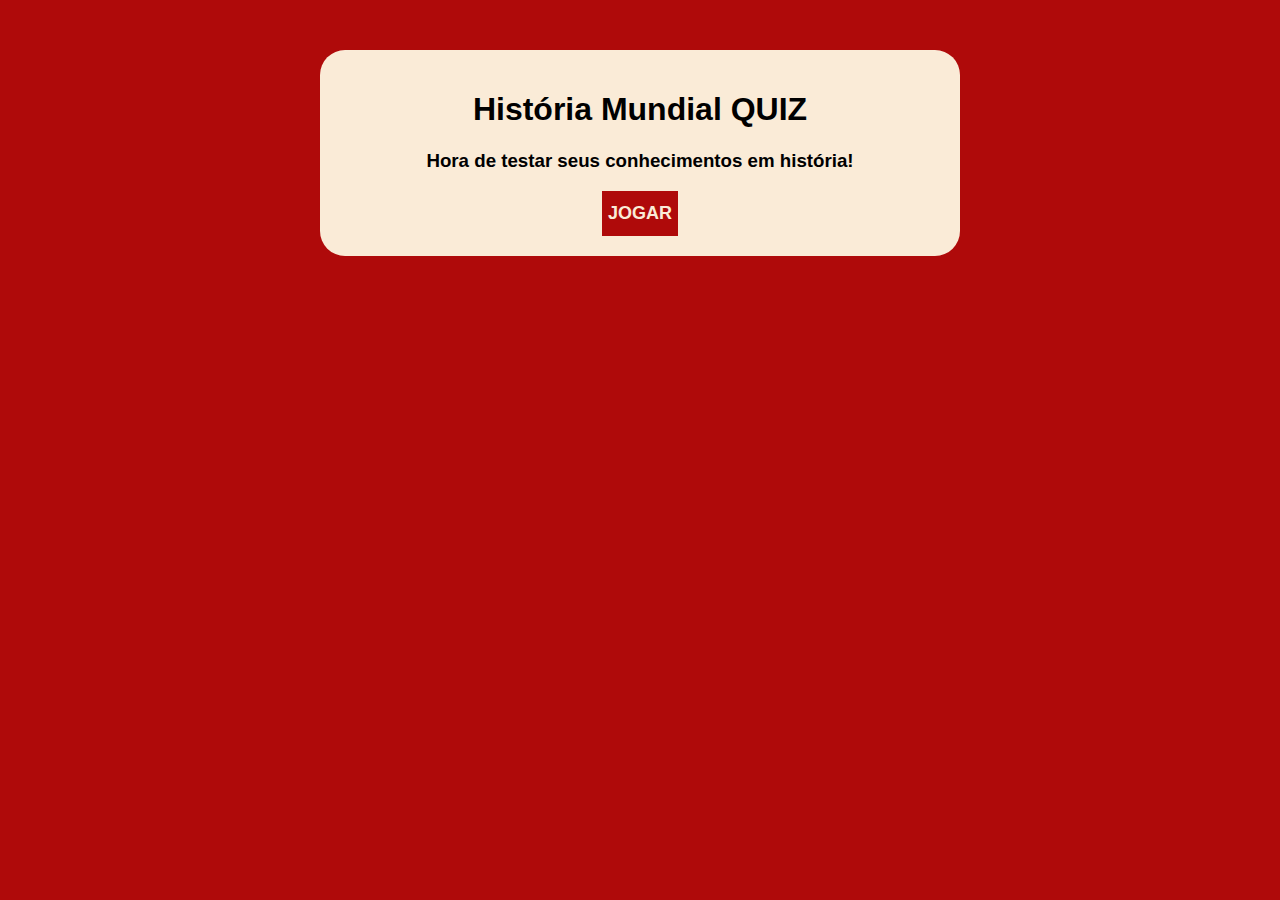
==== index.html @ 8ea96199 "first commit" ====
<!DOCTYPE html>
<html lang="pt-BR">
<head>
    <meta charset="UTF-8">
    <meta name="viewport" content="width=device-width, initial-scale=1.0">
    <title>História Mundial QUIZ</title>
    <link rel="stylesheet" href="./_assets/index.css">
</head>
<body>
    <section class="menu">
        <h1 id="title">História Mundial QUIZ</h1>
        <h3> Hora de testar seus conhecimentos em história!</h3>
        <button id="play">
            <a href="quiz.html" style="text-decoration: none; color:antiquewhite">JOGAR</a>
        </button>
    </section>
    <script src="./_assets/index.js"></script>
</body>
</html>
---- _assets/index.css ----
:root { /*   declarando Variaveis   */
    --primary-color: #af0a0a;
    --primary-color-darker: #690404;
}


body {
    background-color: var(--primary-color);
    font-family:Verdana, Geneva, Tahoma, sans-serif;
    color:rgb(0, 0, 0);
    text-align: center;
}

*{
   box-sizing: border-box;
   outline: 0; 
}

.menu {
    background-color: antiquewhite;
    max-width: 640px;
    margin: 50px auto;
    padding: 20px;
    border-radius: 25px;
}

button {
    border: none;
    background: var(--primary-color);
    color: #fff;
    font-size: 18px;
    font-weight: 700;
    height: 45px;
    cursor: pointer; /*Faz o mouse virar uma "mãozinha" ao dar hover*/
}

button:hover{
    background: var(--primary-color-darker);
}
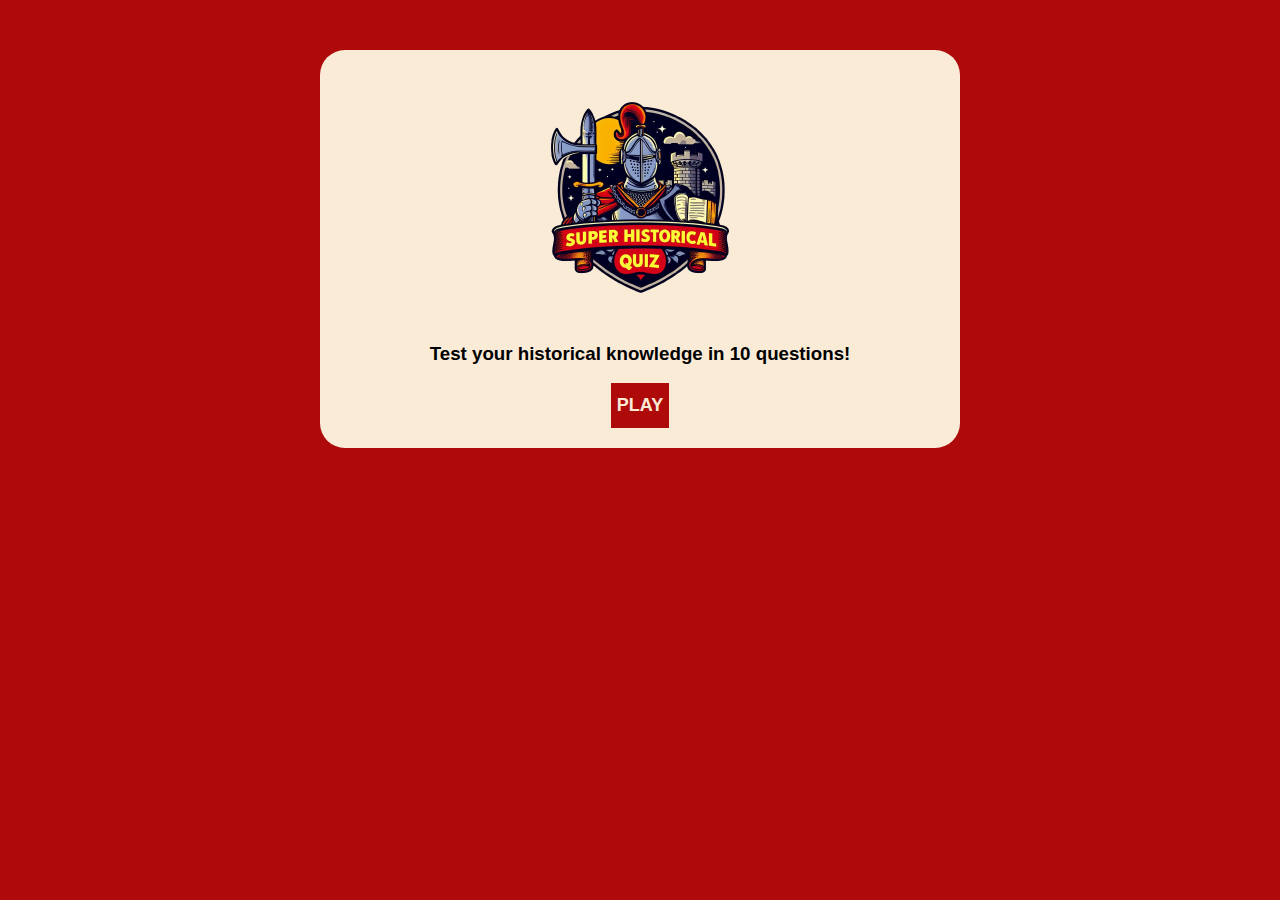
==== commit 144b576e: "English Update" ====
--- a/index.html
+++ b/index.html
@@ -1,17 +1,17 @@
 <!DOCTYPE html>
-<html lang="pt-BR">
+<html lang="en">
 <head>
     <meta charset="UTF-8">
     <meta name="viewport" content="width=device-width, initial-scale=1.0">
-    <title>História Mundial QUIZ</title>
+    <title>Super Historical Quiz</title>
     <link rel="stylesheet" href="./_assets/index.css">
 </head>
 <body>
     <section class="menu">
-        <h1 id="title">História Mundial QUIZ</h1>
-        <h3> Hora de testar seus conhecimentos em história!</h3>
+        <img src="./_assets/_imagens/logo.png">
+        <h3> Test your historical knowledge in 10 questions!</h3>
         <button id="play">
-            <a href="quiz.html" style="text-decoration: none; color:antiquewhite">JOGAR</a>
+            <a href="quiz.html" style="text-decoration: none; color:antiquewhite">PLAY</a>
         </button>
     </section>
     <script src="./_assets/index.js"></script>
--- a/_assets/index.css
+++ b/_assets/index.css
@@ -36,4 +36,8 @@
 
 button:hover{
     background: var(--primary-color-darker);
+}
+
+img{
+    max-width: 250px;
 }